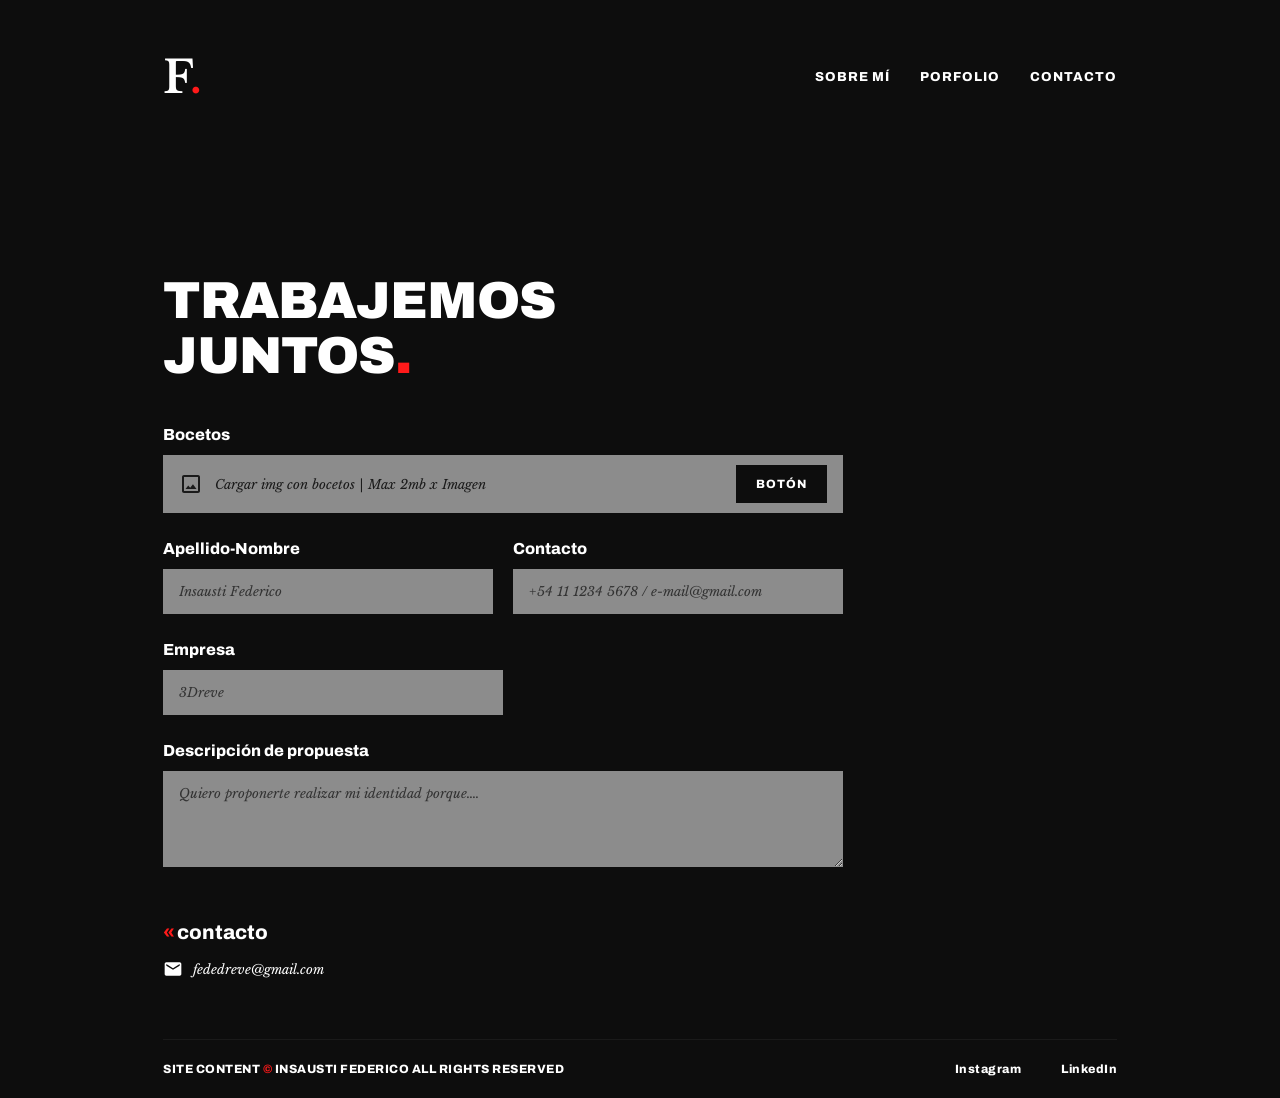
==== contacto.html @ 8e114cc9 "pre subida final" ====
<!DOCTYPE html>
<html lang="es">

<head>
    <meta charset="UTF-8">
    <meta name="viewport" content="width=device-width, initial-scale=1.0">
    <title>Insausti Federico - Contacto</title>

    <!-- Favicon -->
    <link rel="icon" type="image/png" href="favicon.png">

    <!-- Google Fonts: Archivo (sans-serif) y Libre Baskerville (italic) -->
    <link rel="preconnect" href="https://fonts.googleapis.com">
    <link rel="preconnect" href="https://fonts.gstatic.com" crossorigin>
    <link
        href="https://fonts.googleapis.com/css2?family=Archivo:ital,wght@0,400..900;1,400..900&family=Libre+Baskerville:ital,wght@0,400;0,700;1,400&display=swap"
    rel="stylesheet">

    <!-- Hoja de estilos -->
    <link rel="stylesheet" href="estilocontacto.css">
</head>

<body>

  <header>
    <div class="logo">F<span>.</span></div>
    <nav>
      <a href="index.html" class="boton-head">SOBRE MÍ</a>
      <a href="porfolio.html" class="boton-head">PORFOLIO</a>
      <a href="contacto.html" class="boton-head">CONTACTO</a>
    </nav>
  </header>

    <main>
        <section>
            <h1>TRABAJEMOS<br>JUNTOS<span>.</span></h1>

            <form action="#" method="post" enctype="multipart/form-data">

                <div class="field-group full-width">
                    <label for="bocetos">Bocetos</label>
                    <div class="file-upload">
                        <div class="upload-info">
                            <svg class="icon" viewBox="0 0 24 24" width="24" height="24" fill="currentColor">
                                <path
                                    d="M19 3H5c-1.1 0-2 .9-2 2v14c0 1.1.9 2 2 2h14c1.1 0 2-.9 2-2V5c0-1.1-.9-2-2-2zm0 16H5V5h14v14zm-5.04-6.71l-2.75 3.54-1.96-2.36L6.5 17h11l-3.54-4.71z" />
                            </svg>
                            <span>Cargar img con bocetos | Max 2mb x Imagen</span>
                        </div>
                        <label for="bocetos" class="btn-upload">BOTÓN</label>
                        <input type="file" id="bocetos" name="bocetos" accept="image/*">
                    </div>
                </div>

                <div class="form-row">
                    <div class="field-group">
                        <label for="nombre">Apellido-Nombre</label>
                        <input type="text" id="nombre" name="nombre" placeholder="Insausti Federico">
                    </div>

                    <div class="field-group">
                        <label for="contacto">Contacto</label>
                        <input type="text" id="contacto" name="contacto"
                            placeholder="+54 11 1234 5678 / e-mail@gmail.com">
                    </div>
                </div>

                <div class="form-row">
                    <div class="field-group half-width">
                        <label for="empresa">Empresa</label>
                        <input type="text" id="empresa" name="empresa" placeholder="3Dreve">
                    </div>
                </div>

                <div class="field-group full-width">
                    <label for="propuesta">Descripción de propuesta</label>
                    <textarea id="propuesta" name="propuesta" rows="4"
                        placeholder="Quiero proponerte realizar mi identidad porque...."></textarea>
                </div>

            </form>
        </section>

        <section>
            <h2><span>«</span>contacto</h2>
            <div class="direct-contact">
                <svg class="icon-mail" viewBox="0 0 24 24" width="20" height="20" fill="currentColor">
                    <path
                        d="M20 4H4c-1.1 0-1.99.9-1.99 2L2 18c0 1.1.9 2 2 2h16c1.1 0 2-.9 2-2V6c0-1.1-.9-2-2-2zm0 4l-8 5-8-5V6l8 5 8-5v2z" />
                </svg>
                <a href="mailto:fededreve@gmail.com">fededreve@gmail.com</a>
            </div>
        </section>
    </main>

    <footer>
        <p>SITE CONTENT <span class="copy-symbol">©</span> INSAUSTI FEDERICO ALL RIGHTS RESERVED</p>
        <div class="social-links">
            <a href="#" target="_blank" rel="noopener">Instagram</a>
            <a href="#" target="_blank" rel="noopener">LinkedIn</a>
        </div>
    </footer>

</body>

</html>
---- estilocontacto.css ----
/* ==========================================================================
   1. RESET Y CONFIGURACIÓN GENERAL
   ========================================================================== */
* {
    margin: 0;
    padding: 0;
    box-sizing: border-box;
}

body {
    background-color: #0d0d0d;
    color: #ffffff;
    font-family: 'Archivo', sans-serif;
    min-height: 100vh;
    display: flex;
    flex-direction: column;
  line-height: 1.5;
  padding: 20px 163px;
  max-width: 1920px;
}

/* ==========================================================================
   2. HEADER Y NAVEGACIÓN
   ========================================================================== */
header {
   display: flex;
  justify-content: space-between;
  align-items: center;
  padding: 24px 0 163px 0;
}

.logo {
    font-family: 'Libre Baskerville', Georgia, serif;
  font-size: 2.8rem;
  font-style: regular;
  font-weight: 700; 
  letter-spacing: -1px;
}


.logo span,
h1 span {
    color: #ff1a1a;
}

nav {
  display: flex;
  gap: 30px;
}

nav a {
    color: #ffffff;
    text-decoration: none;
    font-size: 13px;
    font-weight: 800;
    letter-spacing: 1px;
    transition: opacity 0.2s ease;
}

nav a:hover,
nav a.active {
    opacity: 0.7;
}

/* ==========================================================================
   3. ESTRUCTURA PRINCIPAL (MAIN)
   ========================================================================== */
main {
    flex: 1;
    display: flex;
    flex-direction: column;
}

section {
    width: 100%;
}

/* Título Principal */
h1 {
    font-family: 'Archivo', sans-serif;
    font-size: 52px;
    font-weight: 900;
    line-height: 1.05;
    text-transform: uppercase;
    letter-spacing: -1px;
    margin-bottom: 40px;
    max-width: 450px; /* Restricción para evitar saltos <br> forzados */
}

/* ==========================================================================
   4. FORMULARIO
   ========================================================================== */
form {
    display: flex;
    flex-direction: column;
    gap: 24px;
    max-width: 680px;
    margin-bottom: 50px;
}

.form-row {
    display: flex;
    gap: 20px;
    width: 100%;
}

.field-group {
    display: flex;
    flex-direction: column;
    gap: 8px;
    flex: 1;
}

.field-group.full-width {
    width: 100%;
}

.field-group.half-width {
    max-width: 50%;
}

label {
    font-family: 'Archivo', sans-serif;
    font-size: 16px;
    font-weight: 800;
    color: #ffffff;
}

/* Inputs y Textarea */
input[type="text"],
textarea {
    width: 100%;
    background-color: #8c8c8c;
    border: none;
    border-radius: 0;
    padding: 14px 16px;
    color: #0d0d0d;
    font-family: 'Libre Baskerville', serif;
    font-style: italic;
    font-size: 13px;
    outline: none;
}

input[type="text"]::placeholder,
textarea::placeholder {
    color: #333333;
    font-family: 'Libre Baskerville', serif;
    font-style: italic;
}

textarea {
    resize: vertical;
    min-height: 90px;
}

/* Campo especial de carga de archivo (Bocetos) */
.file-upload {
    display: flex;
    justify-content: space-between;
    align-items: center;
    background-color: #8c8c8c;
    padding: 10px 16px;
}

.upload-info {
    display: flex;
    align-items: center;
    gap: 12px;
    color: #1a1a1a;
    font-family: 'Libre Baskerville', serif;
    font-style: italic;
    font-size: 13px;
}

.upload-info .icon {
    fill: #1a1a1a;
}

.btn-upload {
    background-color: #0d0d0d;
    color: #ffffff;
    font-family: 'Archivo', sans-serif;
    font-style: normal;
    font-size: 12px;
    font-weight: 800;
    padding: 10px 20px;
    cursor: pointer;
    letter-spacing: 1px;
    text-transform: uppercase;
}

input[type="file"] {
    display: none;
}

/* ==========================================================================
   5. SECCIÓN DE CONTACTO DIRECTO
   ========================================================================== */
h2 {
    font-family: 'Archivo', sans-serif;
    font-size: 20px;
    font-weight: 800;
    color: #ffffff;
    margin-bottom: 12px;
}

h2 span {
    color: #ff1a1a;
    margin-right: 2px;
}

.direct-contact {
    display: flex;
    align-items: center;
    gap: 10px;
    margin-bottom: 60px;
}

.direct-contact .icon-mail {
    fill: #ffffff;
}

.direct-contact a {
    color: #ffffff;
    text-decoration: none;
    font-family: 'Libre Baskerville', serif;
    font-style: italic;
    font-size: 13px;
}

/* ==========================================================================
   6. FOOTER
   ========================================================================== */
footer {
    display: flex;
    justify-content: space-between;
    align-items: center;
    padding-top: 20px;
    border-top: 1px solid #1a1a1a;
    font-size: 12px;
    font-weight: 800;
    letter-spacing: 0.5px;
}

footer p {
    color: #ffffff;
}

.copy-symbol {
    color: #ff1a1a;
}

.social-links {
    display: flex;
    gap: 40px;
}

.social-links a {
    color: #ffffff;
    text-decoration: none;
    transition: opacity 0.2s ease;
}

.social-links a:hover {
    opacity: 0.7;
}

/* ==========================================================================
   7. ADAPTABILIDAD RESPONSIVE (MOBILE-FIRST ADAPTATION)
   ========================================================================== */
@media (max-width: 768px) {
    body {
        padding-left: 20px;
        padding-right: 20px;
        padding-top: 24px;
        padding-bottom: 24px;
    }

    header {
        flex-direction: column;
        align-items: flex-start;
        gap: 20px;
        margin-bottom: 40px;
    }

    nav {
        gap: 20px;
    }

    h1 {
        font-size: 36px;
    }

    .form-row {
        flex-direction: column;
        gap: 24px;
    }

    .field-group.half-width {
        max-width: 100%;
    }

    .file-upload {
        flex-direction: column;
        align-items: flex-start;
        gap: 14px;
    }

    footer {
        flex-direction: column;
        align-items: flex-start;
        gap: 16px;
    }
}
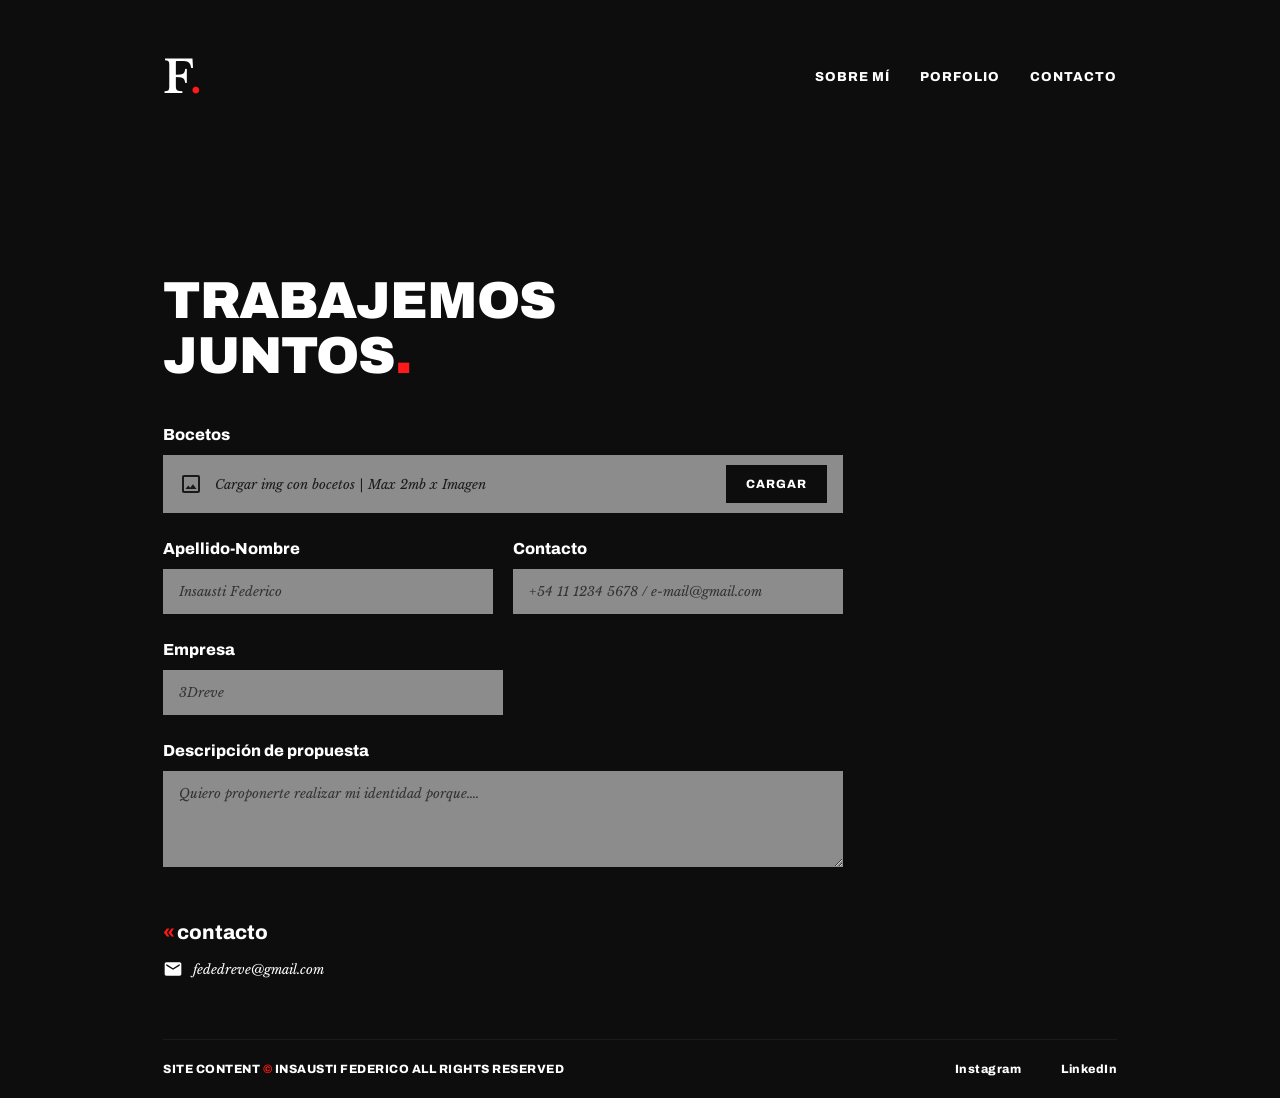
==== commit 404b50d9: "Add files via upload" ====
--- a/contacto.html
+++ b/contacto.html
@@ -1,106 +1,108 @@
-<!DOCTYPE html>
-<html lang="es">
-
-<head>
-    <meta charset="UTF-8">
-    <meta name="viewport" content="width=device-width, initial-scale=1.0">
-    <title>Insausti Federico - Contacto</title>
-
-    <!-- Favicon -->
-    <link rel="icon" type="image/png" href="favicon.png">
-
-    <!-- Google Fonts: Archivo (sans-serif) y Libre Baskerville (italic) -->
-    <link rel="preconnect" href="https://fonts.googleapis.com">
-    <link rel="preconnect" href="https://fonts.gstatic.com" crossorigin>
-    <link
-        href="https://fonts.googleapis.com/css2?family=Archivo:ital,wght@0,400..900;1,400..900&family=Libre+Baskerville:ital,wght@0,400;0,700;1,400&display=swap"
-    rel="stylesheet">
-
-    <!-- Hoja de estilos -->
-    <link rel="stylesheet" href="estilocontacto.css">
-</head>
-
-<body>
-
-  <header>
-    <div class="logo">F<span>.</span></div>
-    <nav>
-      <a href="index.html" class="boton-head">SOBRE MÍ</a>
-      <a href="porfolio.html" class="boton-head">PORFOLIO</a>
-      <a href="contacto.html" class="boton-head">CONTACTO</a>
-    </nav>
-  </header>
-
-    <main>
-        <section>
-            <h1>TRABAJEMOS<br>JUNTOS<span>.</span></h1>
-
-            <form action="#" method="post" enctype="multipart/form-data">
-
-                <div class="field-group full-width">
-                    <label for="bocetos">Bocetos</label>
-                    <div class="file-upload">
-                        <div class="upload-info">
-                            <svg class="icon" viewBox="0 0 24 24" width="24" height="24" fill="currentColor">
-                                <path
-                                    d="M19 3H5c-1.1 0-2 .9-2 2v14c0 1.1.9 2 2 2h14c1.1 0 2-.9 2-2V5c0-1.1-.9-2-2-2zm0 16H5V5h14v14zm-5.04-6.71l-2.75 3.54-1.96-2.36L6.5 17h11l-3.54-4.71z" />
-                            </svg>
-                            <span>Cargar img con bocetos | Max 2mb x Imagen</span>
-                        </div>
-                        <label for="bocetos" class="btn-upload">BOTÓN</label>
-                        <input type="file" id="bocetos" name="bocetos" accept="image/*">
-                    </div>
-                </div>
-
-                <div class="form-row">
-                    <div class="field-group">
-                        <label for="nombre">Apellido-Nombre</label>
-                        <input type="text" id="nombre" name="nombre" placeholder="Insausti Federico">
-                    </div>
-
-                    <div class="field-group">
-                        <label for="contacto">Contacto</label>
-                        <input type="text" id="contacto" name="contacto"
-                            placeholder="+54 11 1234 5678 / e-mail@gmail.com">
-                    </div>
-                </div>
-
-                <div class="form-row">
-                    <div class="field-group half-width">
-                        <label for="empresa">Empresa</label>
-                        <input type="text" id="empresa" name="empresa" placeholder="3Dreve">
-                    </div>
-                </div>
-
-                <div class="field-group full-width">
-                    <label for="propuesta">Descripción de propuesta</label>
-                    <textarea id="propuesta" name="propuesta" rows="4"
-                        placeholder="Quiero proponerte realizar mi identidad porque...."></textarea>
-                </div>
-
-            </form>
-        </section>
-
-        <section>
-            <h2><span>«</span>contacto</h2>
-            <div class="direct-contact">
-                <svg class="icon-mail" viewBox="0 0 24 24" width="20" height="20" fill="currentColor">
-                    <path
-                        d="M20 4H4c-1.1 0-1.99.9-1.99 2L2 18c0 1.1.9 2 2 2h16c1.1 0 2-.9 2-2V6c0-1.1-.9-2-2-2zm0 4l-8 5-8-5V6l8 5 8-5v2z" />
-                </svg>
-                <a href="mailto:fededreve@gmail.com">fededreve@gmail.com</a>
-            </div>
-        </section>
-    </main>
-
-    <footer>
-        <p>SITE CONTENT <span class="copy-symbol">©</span> INSAUSTI FEDERICO ALL RIGHTS RESERVED</p>
-        <div class="social-links">
-            <a href="#" target="_blank" rel="noopener">Instagram</a>
-            <a href="#" target="_blank" rel="noopener">LinkedIn</a>
-        </div>
-    </footer>
-
-</body>
-
+<!DOCTYPE html>
+<html lang="es">
+
+<head>
+    <meta charset="UTF-8">
+    <meta name="viewport" content="width=device-width, initial-scale=1.0">
+    <title>Insausti Federico - Contacto</title>
+
+    <!-- Favicon -->
+    <link rel="icon" type="image/png" href="favicon.png">
+
+    <!-- Google Fonts: Archivo (sans-serif) y Libre Baskerville (italic) -->
+    <link rel="preconnect" href="https://fonts.googleapis.com">
+    <link rel="preconnect" href="https://fonts.gstatic.com" crossorigin>
+    <link
+        href="https://fonts.googleapis.com/css2?family=Archivo:ital,wght@0,400..900;1,400..900&family=Libre+Baskerville:ital,wght@0,400;0,700;1,400&display=swap"
+    rel="stylesheet">
+
+    <!-- Hoja de estilos -->
+    <link rel="stylesheet" href="estilocontacto.css">
+    <link rel="stylesheet" href="reveal.css">
+</head>
+
+<body>
+
+  <header>
+    <div class="logo">F<span>.</span></div>
+    <nav>
+      <a href="index.html" class="boton-head">SOBRE MÍ</a>
+      <a href="porfolio.html" class="boton-head">PORFOLIO</a>
+      <a href="contacto.html" class="boton-head">CONTACTO</a>
+    </nav>
+  </header>
+
+    <main>
+        <section>
+            <h1 data-reveal>TRABAJEMOS<br>JUNTOS<span>.</span></h1>
+
+            <form action="#" method="post" enctype="multipart/form-data">
+
+                <div class="field-group full-width" data-reveal>
+                    <label for="bocetos">Bocetos</label>
+                    <div class="file-upload">
+                        <div class="upload-info">
+                            <svg class="icon" viewBox="0 0 24 24" width="24" height="24" fill="currentColor">
+                                <path
+                                    d="M19 3H5c-1.1 0-2 .9-2 2v14c0 1.1.9 2 2 2h14c1.1 0 2-.9 2-2V5c0-1.1-.9-2-2-2zm0 16H5V5h14v14zm-5.04-6.71l-2.75 3.54-1.96-2.36L6.5 17h11l-3.54-4.71z" />
+                            </svg>
+                            <span>Cargar img con bocetos | Max 2mb x Imagen</span>
+                        </div>
+                        <label for="bocetos" class="btn-upload">Cargar</label>
+                        <input type="file" id="bocetos" name="bocetos" accept="image/*">
+                    </div>
+                </div>
+
+                <div class="form-row">
+                    <div class="field-group" data-reveal>
+                        <label for="nombre">Apellido-Nombre</label>
+                        <input type="text" id="nombre" name="nombre" placeholder="Insausti Federico">
+                    </div>
+
+                    <div class="field-group" data-reveal>
+                        <label for="contacto">Contacto</label>
+                        <input type="text" id="contacto" name="contacto"
+                            placeholder="+54 11 1234 5678 / e-mail@gmail.com">
+                    </div>
+                </div>
+
+                <div class="form-row">
+                    <div class="field-group half-width" data-reveal>
+                        <label for="empresa">Empresa</label>
+                        <input type="text" id="empresa" name="empresa" placeholder="3Dreve">
+                    </div>
+                </div>
+
+                <div class="field-group full-width" data-reveal>
+                    <label for="propuesta">Descripción de propuesta</label>
+                    <textarea id="propuesta" name="propuesta" rows="4"
+                        placeholder="Quiero proponerte realizar mi identidad porque...."></textarea>
+                </div>
+
+            </form>
+        </section>
+
+        <section>
+            <h2 data-reveal><span>«</span>contacto</h2>
+            <div class="direct-contact" data-reveal>
+                <svg class="icon-mail" viewBox="0 0 24 24" width="20" height="20" fill="currentColor">
+                    <path
+                        d="M20 4H4c-1.1 0-1.99.9-1.99 2L2 18c0 1.1.9 2 2 2h16c1.1 0 2-.9 2-2V6c0-1.1-.9-2-2-2zm0 4l-8 5-8-5V6l8 5 8-5v2z" />
+                </svg>
+                <a href="mailto:fededreve@gmail.com">fededreve@gmail.com</a>
+            </div>
+        </section>
+    </main>
+
+    <footer>
+        <p>SITE CONTENT <span class="copy-symbol">©</span> INSAUSTI FEDERICO ALL RIGHTS RESERVED</p>
+        <div class="social-links">
+            <a href="#" target="_blank" rel="noopener">Instagram</a>
+            <a href="#" target="_blank" rel="noopener">LinkedIn</a>
+        </div>
+    </footer>
+
+    <script src="reveal.js"></script>
+</body>
+
 </html>
--- a/estilocontacto.css
+++ b/estilocontacto.css
@@ -1,314 +1,314 @@
-/* ==========================================================================
-   1. RESET Y CONFIGURACIÓN GENERAL
-   ========================================================================== */
-* {
-    margin: 0;
-    padding: 0;
-    box-sizing: border-box;
-}
-
-body {
-    background-color: #0d0d0d;
-    color: #ffffff;
-    font-family: 'Archivo', sans-serif;
-    min-height: 100vh;
-    display: flex;
-    flex-direction: column;
-  line-height: 1.5;
-  padding: 20px 163px;
-  max-width: 1920px;
-}
-
-/* ==========================================================================
-   2. HEADER Y NAVEGACIÓN
-   ========================================================================== */
-header {
-   display: flex;
-  justify-content: space-between;
-  align-items: center;
-  padding: 24px 0 163px 0;
-}
-
-.logo {
-    font-family: 'Libre Baskerville', Georgia, serif;
-  font-size: 2.8rem;
-  font-style: regular;
-  font-weight: 700; 
-  letter-spacing: -1px;
-}
-
-
-.logo span,
-h1 span {
-    color: #ff1a1a;
-}
-
-nav {
-  display: flex;
-  gap: 30px;
-}
-
-nav a {
-    color: #ffffff;
-    text-decoration: none;
-    font-size: 13px;
-    font-weight: 800;
-    letter-spacing: 1px;
-    transition: opacity 0.2s ease;
-}
-
-nav a:hover,
-nav a.active {
-    opacity: 0.7;
-}
-
-/* ==========================================================================
-   3. ESTRUCTURA PRINCIPAL (MAIN)
-   ========================================================================== */
-main {
-    flex: 1;
-    display: flex;
-    flex-direction: column;
-}
-
-section {
-    width: 100%;
-}
-
-/* Título Principal */
-h1 {
-    font-family: 'Archivo', sans-serif;
-    font-size: 52px;
-    font-weight: 900;
-    line-height: 1.05;
-    text-transform: uppercase;
-    letter-spacing: -1px;
-    margin-bottom: 40px;
-    max-width: 450px; /* Restricción para evitar saltos <br> forzados */
-}
-
-/* ==========================================================================
-   4. FORMULARIO
-   ========================================================================== */
-form {
-    display: flex;
-    flex-direction: column;
-    gap: 24px;
-    max-width: 680px;
-    margin-bottom: 50px;
-}
-
-.form-row {
-    display: flex;
-    gap: 20px;
-    width: 100%;
-}
-
-.field-group {
-    display: flex;
-    flex-direction: column;
-    gap: 8px;
-    flex: 1;
-}
-
-.field-group.full-width {
-    width: 100%;
-}
-
-.field-group.half-width {
-    max-width: 50%;
-}
-
-label {
-    font-family: 'Archivo', sans-serif;
-    font-size: 16px;
-    font-weight: 800;
-    color: #ffffff;
-}
-
-/* Inputs y Textarea */
-input[type="text"],
-textarea {
-    width: 100%;
-    background-color: #8c8c8c;
-    border: none;
-    border-radius: 0;
-    padding: 14px 16px;
-    color: #0d0d0d;
-    font-family: 'Libre Baskerville', serif;
-    font-style: italic;
-    font-size: 13px;
-    outline: none;
-}
-
-input[type="text"]::placeholder,
-textarea::placeholder {
-    color: #333333;
-    font-family: 'Libre Baskerville', serif;
-    font-style: italic;
-}
-
-textarea {
-    resize: vertical;
-    min-height: 90px;
-}
-
-/* Campo especial de carga de archivo (Bocetos) */
-.file-upload {
-    display: flex;
-    justify-content: space-between;
-    align-items: center;
-    background-color: #8c8c8c;
-    padding: 10px 16px;
-}
-
-.upload-info {
-    display: flex;
-    align-items: center;
-    gap: 12px;
-    color: #1a1a1a;
-    font-family: 'Libre Baskerville', serif;
-    font-style: italic;
-    font-size: 13px;
-}
-
-.upload-info .icon {
-    fill: #1a1a1a;
-}
-
-.btn-upload {
-    background-color: #0d0d0d;
-    color: #ffffff;
-    font-family: 'Archivo', sans-serif;
-    font-style: normal;
-    font-size: 12px;
-    font-weight: 800;
-    padding: 10px 20px;
-    cursor: pointer;
-    letter-spacing: 1px;
-    text-transform: uppercase;
-}
-
-input[type="file"] {
-    display: none;
-}
-
-/* ==========================================================================
-   5. SECCIÓN DE CONTACTO DIRECTO
-   ========================================================================== */
-h2 {
-    font-family: 'Archivo', sans-serif;
-    font-size: 20px;
-    font-weight: 800;
-    color: #ffffff;
-    margin-bottom: 12px;
-}
-
-h2 span {
-    color: #ff1a1a;
-    margin-right: 2px;
-}
-
-.direct-contact {
-    display: flex;
-    align-items: center;
-    gap: 10px;
-    margin-bottom: 60px;
-}
-
-.direct-contact .icon-mail {
-    fill: #ffffff;
-}
-
-.direct-contact a {
-    color: #ffffff;
-    text-decoration: none;
-    font-family: 'Libre Baskerville', serif;
-    font-style: italic;
-    font-size: 13px;
-}
-
-/* ==========================================================================
-   6. FOOTER
-   ========================================================================== */
-footer {
-    display: flex;
-    justify-content: space-between;
-    align-items: center;
-    padding-top: 20px;
-    border-top: 1px solid #1a1a1a;
-    font-size: 12px;
-    font-weight: 800;
-    letter-spacing: 0.5px;
-}
-
-footer p {
-    color: #ffffff;
-}
-
-.copy-symbol {
-    color: #ff1a1a;
-}
-
-.social-links {
-    display: flex;
-    gap: 40px;
-}
-
-.social-links a {
-    color: #ffffff;
-    text-decoration: none;
-    transition: opacity 0.2s ease;
-}
-
-.social-links a:hover {
-    opacity: 0.7;
-}
-
-/* ==========================================================================
-   7. ADAPTABILIDAD RESPONSIVE (MOBILE-FIRST ADAPTATION)
-   ========================================================================== */
-@media (max-width: 768px) {
-    body {
-        padding-left: 20px;
-        padding-right: 20px;
-        padding-top: 24px;
-        padding-bottom: 24px;
-    }
-
-    header {
-        flex-direction: column;
-        align-items: flex-start;
-        gap: 20px;
-        margin-bottom: 40px;
-    }
-
-    nav {
-        gap: 20px;
-    }
-
-    h1 {
-        font-size: 36px;
-    }
-
-    .form-row {
-        flex-direction: column;
-        gap: 24px;
-    }
-
-    .field-group.half-width {
-        max-width: 100%;
-    }
-
-    .file-upload {
-        flex-direction: column;
-        align-items: flex-start;
-        gap: 14px;
-    }
-
-    footer {
-        flex-direction: column;
-        align-items: flex-start;
-        gap: 16px;
-    }
+/* ==========================================================================
+   1. RESET Y CONFIGURACIÓN GENERAL
+   ========================================================================== */
+* {
+    margin: 0;
+    padding: 0;
+    box-sizing: border-box;
+}
+
+body {
+    background-color: #0d0d0d;
+    color: #ffffff;
+    font-family: 'Archivo', sans-serif;
+    min-height: 100vh;
+    display: flex;
+    flex-direction: column;
+  line-height: 1.5;
+  padding: 20px 163px;
+  max-width: 1920px;
+}
+
+/* ==========================================================================
+   2. HEADER Y NAVEGACIÓN
+   ========================================================================== */
+header {
+   display: flex;
+  justify-content: space-between;
+  align-items: center;
+  padding: 24px 0 163px 0;
+}
+
+.logo {
+    font-family: 'Libre Baskerville', Georgia, serif;
+  font-size: 2.8rem;
+  font-style: regular;
+  font-weight: 700; 
+  letter-spacing: -1px;
+}
+
+
+.logo span,
+h1 span {
+    color: #ff1a1a;
+}
+
+nav {
+  display: flex;
+  gap: 30px;
+}
+
+nav a {
+    color: #ffffff;
+    text-decoration: none;
+    font-size: 13px;
+    font-weight: 800;
+    letter-spacing: 1px;
+    transition: opacity 0.2s ease;
+}
+
+nav a:hover,
+nav a.active {
+    opacity: 0.7;
+}
+
+/* ==========================================================================
+   3. ESTRUCTURA PRINCIPAL (MAIN)
+   ========================================================================== */
+main {
+    flex: 1;
+    display: flex;
+    flex-direction: column;
+}
+
+section {
+    width: 100%;
+}
+
+/* Título Principal */
+h1 {
+    font-family: 'Archivo', sans-serif;
+    font-size: 52px;
+    font-weight: 900;
+    line-height: 1.05;
+    text-transform: uppercase;
+    letter-spacing: -1px;
+    margin-bottom: 40px;
+    max-width: 450px; /* Restricción para evitar saltos <br> forzados */
+}
+
+/* ==========================================================================
+   4. FORMULARIO
+   ========================================================================== */
+form {
+    display: flex;
+    flex-direction: column;
+    gap: 24px;
+    max-width: 680px;
+    margin-bottom: 50px;
+}
+
+.form-row {
+    display: flex;
+    gap: 20px;
+    width: 100%;
+}
+
+.field-group {
+    display: flex;
+    flex-direction: column;
+    gap: 8px;
+    flex: 1;
+}
+
+.field-group.full-width {
+    width: 100%;
+}
+
+.field-group.half-width {
+    max-width: 50%;
+}
+
+label {
+    font-family: 'Archivo', sans-serif;
+    font-size: 16px;
+    font-weight: 800;
+    color: #ffffff;
+}
+
+/* Inputs y Textarea */
+input[type="text"],
+textarea {
+    width: 100%;
+    background-color: #8c8c8c;
+    border: none;
+    border-radius: 0;
+    padding: 14px 16px;
+    color: #0d0d0d;
+    font-family: 'Libre Baskerville', serif;
+    font-style: italic;
+    font-size: 13px;
+    outline: none;
+}
+
+input[type="text"]::placeholder,
+textarea::placeholder {
+    color: #333333;
+    font-family: 'Libre Baskerville', serif;
+    font-style: italic;
+}
+
+textarea {
+    resize: vertical;
+    min-height: 90px;
+}
+
+/* Campo especial de carga de archivo (Bocetos) */
+.file-upload {
+    display: flex;
+    justify-content: space-between;
+    align-items: center;
+    background-color: #8c8c8c;
+    padding: 10px 16px;
+}
+
+.upload-info {
+    display: flex;
+    align-items: center;
+    gap: 12px;
+    color: #1a1a1a;
+    font-family: 'Libre Baskerville', serif;
+    font-style: italic;
+    font-size: 13px;
+}
+
+.upload-info .icon {
+    fill: #1a1a1a;
+}
+
+.btn-upload {
+    background-color: #0d0d0d;
+    color: #ffffff;
+    font-family: 'Archivo', sans-serif;
+    font-style: normal;
+    font-size: 12px;
+    font-weight: 800;
+    padding: 10px 20px;
+    cursor: pointer;
+    letter-spacing: 1px;
+    text-transform: uppercase;
+}
+
+input[type="file"] {
+    display: none;
+}
+
+/* ==========================================================================
+   5. SECCIÓN DE CONTACTO DIRECTO
+   ========================================================================== */
+h2 {
+    font-family: 'Archivo', sans-serif;
+    font-size: 20px;
+    font-weight: 800;
+    color: #ffffff;
+    margin-bottom: 12px;
+}
+
+h2 span {
+    color: #ff1a1a;
+    margin-right: 2px;
+}
+
+.direct-contact {
+    display: flex;
+    align-items: center;
+    gap: 10px;
+    margin-bottom: 60px;
+}
+
+.direct-contact .icon-mail {
+    fill: #ffffff;
+}
+
+.direct-contact a {
+    color: #ffffff;
+    text-decoration: none;
+    font-family: 'Libre Baskerville', serif;
+    font-style: italic;
+    font-size: 13px;
+}
+
+/* ==========================================================================
+   6. FOOTER
+   ========================================================================== */
+footer {
+    display: flex;
+    justify-content: space-between;
+    align-items: center;
+    padding-top: 20px;
+    border-top: 1px solid #1a1a1a;
+    font-size: 12px;
+    font-weight: 800;
+    letter-spacing: 0.5px;
+}
+
+footer p {
+    color: #ffffff;
+}
+
+.copy-symbol {
+    color: #ff1a1a;
+}
+
+.social-links {
+    display: flex;
+    gap: 40px;
+}
+
+.social-links a {
+    color: #ffffff;
+    text-decoration: none;
+    transition: opacity 0.2s ease;
+}
+
+.social-links a:hover {
+    opacity: 0.7;
+}
+
+/* ==========================================================================
+   7. ADAPTABILIDAD RESPONSIVE (MOBILE-FIRST ADAPTATION)
+   ========================================================================== */
+@media (max-width: 768px) {
+    body {
+        padding-left: 20px;
+        padding-right: 20px;
+        padding-top: 24px;
+        padding-bottom: 24px;
+    }
+
+    header {
+        flex-direction: column;
+        align-items: flex-start;
+        gap: 20px;
+        margin-bottom: 40px;
+    }
+
+    nav {
+        gap: 20px;
+    }
+
+    h1 {
+        font-size: 36px;
+    }
+
+    .form-row {
+        flex-direction: column;
+        gap: 24px;
+    }
+
+    .field-group.half-width {
+        max-width: 100%;
+    }
+
+    .file-upload {
+        flex-direction: column;
+        align-items: flex-start;
+        gap: 14px;
+    }
+
+    footer {
+        flex-direction: column;
+        align-items: flex-start;
+        gap: 16px;
+    }
 }
--- a/reveal.css
+++ b/reveal.css
@@ -0,0 +1,18 @@
+body.reveal-ready [data-reveal] {
+    opacity: 0;
+    transform: translateY(24px);
+    transition: opacity 600ms ease, transform 600ms ease;
+}
+
+body.reveal-ready [data-reveal].is-visible {
+    opacity: 1;
+    transform: translateY(0);
+}
+
+@media (prefers-reduced-motion: reduce) {
+    body.reveal-ready [data-reveal] {
+        opacity: 1;
+        transform: none;
+        transition: none;
+    }
+}
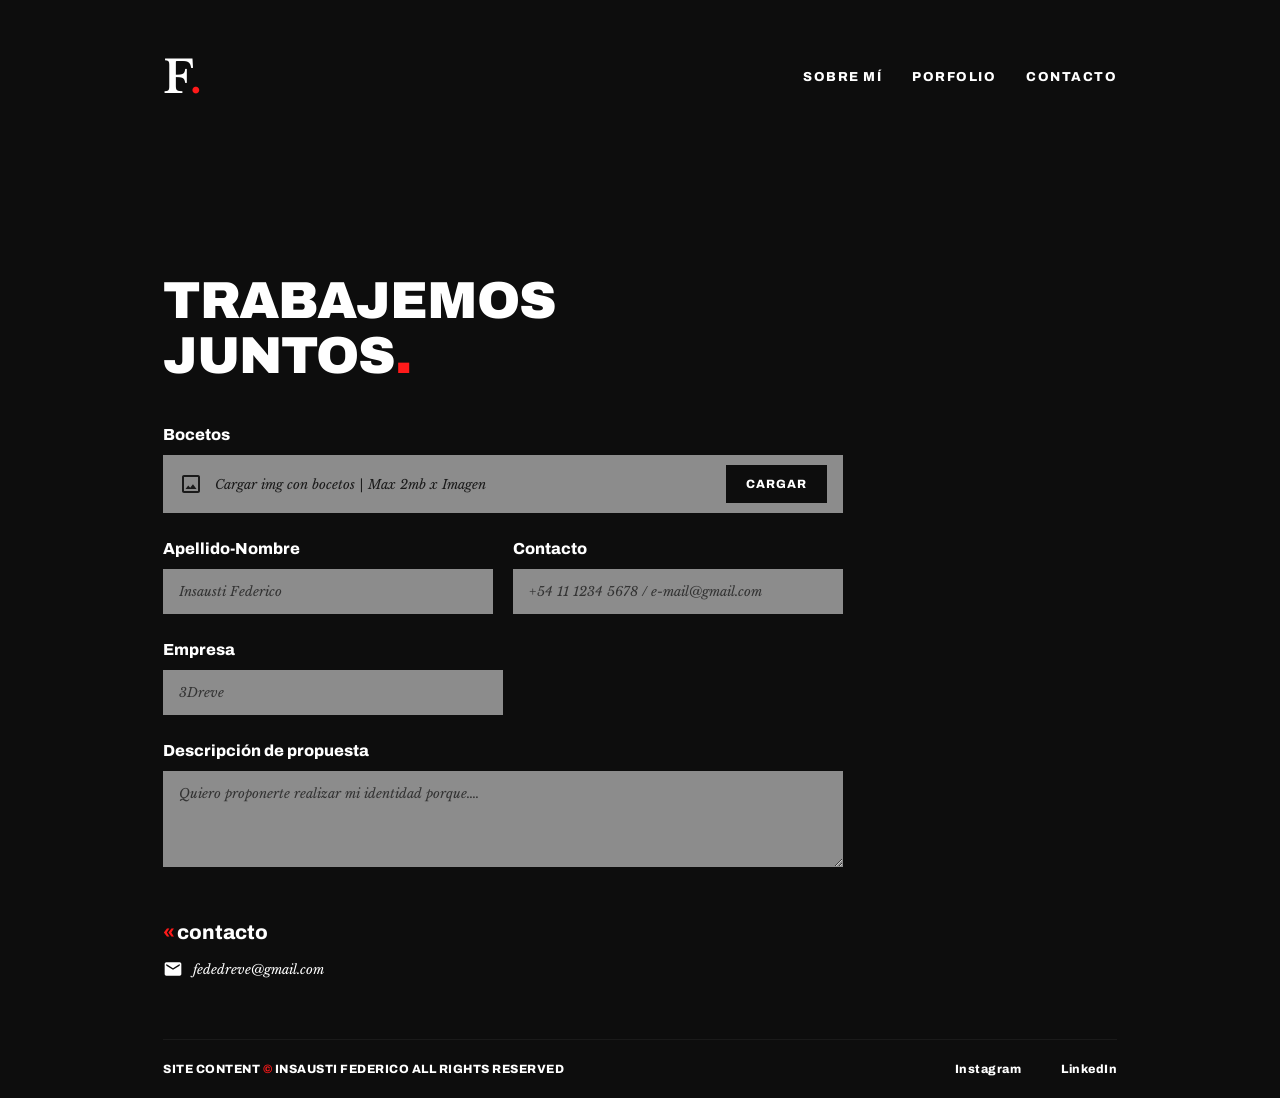
==== commit cf602d95: "arreglo-de-conflictos" ====
--- a/contacto.html
+++ b/contacto.html
@@ -1,108 +1,107 @@
-<!DOCTYPE html>
-<html lang="es">
-
-<head>
-    <meta charset="UTF-8">
-    <meta name="viewport" content="width=device-width, initial-scale=1.0">
-    <title>Insausti Federico - Contacto</title>
-
-    <!-- Favicon -->
-    <link rel="icon" type="image/png" href="favicon.png">
-
-    <!-- Google Fonts: Archivo (sans-serif) y Libre Baskerville (italic) -->
-    <link rel="preconnect" href="https://fonts.googleapis.com">
-    <link rel="preconnect" href="https://fonts.gstatic.com" crossorigin>
-    <link
-        href="https://fonts.googleapis.com/css2?family=Archivo:ital,wght@0,400..900;1,400..900&family=Libre+Baskerville:ital,wght@0,400;0,700;1,400&display=swap"
-    rel="stylesheet">
-
-    <!-- Hoja de estilos -->
-    <link rel="stylesheet" href="estilocontacto.css">
-    <link rel="stylesheet" href="reveal.css">
-</head>
-
-<body>
-
-  <header>
-    <div class="logo">F<span>.</span></div>
-    <nav>
-      <a href="index.html" class="boton-head">SOBRE MÍ</a>
-      <a href="porfolio.html" class="boton-head">PORFOLIO</a>
-      <a href="contacto.html" class="boton-head">CONTACTO</a>
-    </nav>
-  </header>
-
-    <main>
-        <section>
-            <h1 data-reveal>TRABAJEMOS<br>JUNTOS<span>.</span></h1>
-
-            <form action="#" method="post" enctype="multipart/form-data">
-
-                <div class="field-group full-width" data-reveal>
-                    <label for="bocetos">Bocetos</label>
-                    <div class="file-upload">
-                        <div class="upload-info">
-                            <svg class="icon" viewBox="0 0 24 24" width="24" height="24" fill="currentColor">
-                                <path
-                                    d="M19 3H5c-1.1 0-2 .9-2 2v14c0 1.1.9 2 2 2h14c1.1 0 2-.9 2-2V5c0-1.1-.9-2-2-2zm0 16H5V5h14v14zm-5.04-6.71l-2.75 3.54-1.96-2.36L6.5 17h11l-3.54-4.71z" />
-                            </svg>
-                            <span>Cargar img con bocetos | Max 2mb x Imagen</span>
-                        </div>
-                        <label for="bocetos" class="btn-upload">Cargar</label>
-                        <input type="file" id="bocetos" name="bocetos" accept="image/*">
-                    </div>
-                </div>
-
-                <div class="form-row">
-                    <div class="field-group" data-reveal>
-                        <label for="nombre">Apellido-Nombre</label>
-                        <input type="text" id="nombre" name="nombre" placeholder="Insausti Federico">
-                    </div>
-
-                    <div class="field-group" data-reveal>
-                        <label for="contacto">Contacto</label>
-                        <input type="text" id="contacto" name="contacto"
-                            placeholder="+54 11 1234 5678 / e-mail@gmail.com">
-                    </div>
-                </div>
-
-                <div class="form-row">
-                    <div class="field-group half-width" data-reveal>
-                        <label for="empresa">Empresa</label>
-                        <input type="text" id="empresa" name="empresa" placeholder="3Dreve">
-                    </div>
-                </div>
-
-                <div class="field-group full-width" data-reveal>
-                    <label for="propuesta">Descripción de propuesta</label>
-                    <textarea id="propuesta" name="propuesta" rows="4"
-                        placeholder="Quiero proponerte realizar mi identidad porque...."></textarea>
-                </div>
-
-            </form>
-        </section>
-
-        <section>
-            <h2 data-reveal><span>«</span>contacto</h2>
-            <div class="direct-contact" data-reveal>
-                <svg class="icon-mail" viewBox="0 0 24 24" width="20" height="20" fill="currentColor">
-                    <path
-                        d="M20 4H4c-1.1 0-1.99.9-1.99 2L2 18c0 1.1.9 2 2 2h16c1.1 0 2-.9 2-2V6c0-1.1-.9-2-2-2zm0 4l-8 5-8-5V6l8 5 8-5v2z" />
-                </svg>
-                <a href="mailto:fededreve@gmail.com">fededreve@gmail.com</a>
-            </div>
-        </section>
-    </main>
-
-    <footer>
-        <p>SITE CONTENT <span class="copy-symbol">©</span> INSAUSTI FEDERICO ALL RIGHTS RESERVED</p>
-        <div class="social-links">
-            <a href="#" target="_blank" rel="noopener">Instagram</a>
-            <a href="#" target="_blank" rel="noopener">LinkedIn</a>
-        </div>
-    </footer>
-
-    <script src="reveal.js"></script>
-</body>
-
+<!DOCTYPE html>
+<html lang="es">
+
+<head>
+    <meta charset="UTF-8">
+    <meta name="viewport" content="width=device-width, initial-scale=1.0">
+    <title>Insausti Federico - Contacto</title>
+
+    <!-- Favicon -->
+    <link rel="icon" type="image/png" href="favicon.png">
+
+    <!-- Google Fonts: Archivo (sans-serif) y Libre Baskerville (italic) -->
+    <link rel="preconnect" href="https://fonts.googleapis.com">
+    <link rel="preconnect" href="https://fonts.gstatic.com" crossorigin>
+    <link
+        href="https://fonts.googleapis.com/css2?family=Archivo:ital,wght@0,400..900;1,400..900&family=Libre+Baskerville:ital,wght@0,400;0,700;1,400&display=swap"
+    rel="stylesheet">
+
+    <!-- Hoja de estilos -->
+    <link rel="stylesheet" href="estilos.css">
+</head>
+
+<body class="page-contacto">
+
+  <header>
+    <div class="logo">F<span>.</span></div>
+    <nav>
+      <a href="index.html" class="boton-head">SOBRE MÍ</a>
+      <a href="porfolio.html" class="boton-head">PORFOLIO</a>
+      <a href="contacto.html" class="boton-head">CONTACTO</a>
+    </nav>
+  </header>
+
+    <main>
+        <section>
+            <h1 data-reveal>TRABAJEMOS<br>JUNTOS<span>.</span></h1>
+
+            <form action="#" method="post" enctype="multipart/form-data">
+
+                <div class="field-group full-width" data-reveal>
+                    <label for="bocetos">Bocetos</label>
+                    <div class="file-upload">
+                        <div class="upload-info">
+                            <svg class="icon" viewBox="0 0 24 24" width="24" height="24" fill="currentColor">
+                                <path
+                                    d="M19 3H5c-1.1 0-2 .9-2 2v14c0 1.1.9 2 2 2h14c1.1 0 2-.9 2-2V5c0-1.1-.9-2-2-2zm0 16H5V5h14v14zm-5.04-6.71l-2.75 3.54-1.96-2.36L6.5 17h11l-3.54-4.71z" />
+                            </svg>
+                            <span>Cargar img con bocetos | Max 2mb x Imagen</span>
+                        </div>
+                        <label for="bocetos" class="btn-upload">Cargar</label>
+                        <input type="file" id="bocetos" name="bocetos" accept="image/*">
+                    </div>
+                </div>
+
+                <div class="form-row">
+                    <div class="field-group" data-reveal>
+                        <label for="nombre">Apellido-Nombre</label>
+                        <input type="text" id="nombre" name="nombre" placeholder="Insausti Federico">
+                    </div>
+
+                    <div class="field-group" data-reveal>
+                        <label for="contacto">Contacto</label>
+                        <input type="text" id="contacto" name="contacto"
+                            placeholder="+54 11 1234 5678 / e-mail@gmail.com">
+                    </div>
+                </div>
+
+                <div class="form-row">
+                    <div class="field-group half-width" data-reveal>
+                        <label for="empresa">Empresa</label>
+                        <input type="text" id="empresa" name="empresa" placeholder="3Dreve">
+                    </div>
+                </div>
+
+                <div class="field-group full-width" data-reveal>
+                    <label for="propuesta">Descripción de propuesta</label>
+                    <textarea id="propuesta" name="propuesta" rows="4"
+                        placeholder="Quiero proponerte realizar mi identidad porque...."></textarea>
+                </div>
+
+            </form>
+        </section>
+
+        <section>
+            <h2 data-reveal><span>«</span>contacto</h2>
+            <div class="direct-contact" data-reveal>
+                <svg class="icon-mail" viewBox="0 0 24 24" width="20" height="20" fill="currentColor">
+                    <path
+                        d="M20 4H4c-1.1 0-1.99.9-1.99 2L2 18c0 1.1.9 2 2 2h16c1.1 0 2-.9 2-2V6c0-1.1-.9-2-2-2zm0 4l-8 5-8-5V6l8 5 8-5v2z" />
+                </svg>
+                <a href="mailto:fededreve@gmail.com">fededreve@gmail.com</a>
+            </div>
+        </section>
+    </main>
+
+    <footer>
+        <p>SITE CONTENT <span class="copy-symbol">©</span> INSAUSTI FEDERICO ALL RIGHTS RESERVED</p>
+        <div class="social-links">
+            <a href="#" target="_blank" rel="noopener">Instagram</a>
+            <a href="#" target="_blank" rel="noopener">LinkedIn</a>
+        </div>
+    </footer>
+
+    <script src="reveal.js"></script>
+</body>
+
 </html>
--- a/estilos.css
+++ b/estilos.css
@@ -0,0 +1,820 @@
+* {
+  box-sizing: border-box;
+  margin: 0;
+  padding: 0;
+}
+
+body {
+  background-color: #0d0d0d;
+  color: #ffffff;
+  font-family: 'Archivo', sans-serif;
+  line-height: 1.5;
+  padding: 20px 163px;
+  max-width: 1920px;
+}
+
+body.page-contacto {
+  min-height: 100vh;
+  display: flex;
+  flex-direction: column;
+}
+
+body.page-porfolio {
+  overflow-x: hidden;
+}
+
+header {
+  display: flex;
+  justify-content: space-between;
+  align-items: center;
+  padding: 24px 0 163px;
+}
+
+.logo {
+  font-family: 'Libre Baskerville', Georgia, serif;
+  font-size: 2.8rem;
+  font-weight: 700;
+  letter-spacing: -1px;
+}
+
+.logo span,
+.page-contacto h1 span,
+.quote-red,
+.dot,
+.dot-red,
+.red-symbol,
+.copy-symbol,
+.page-contacto h2 span {
+  color: #ff1a1a;
+}
+
+nav {
+  display: flex;
+  gap: 30px;
+}
+
+nav a {
+  color: #ffffff;
+  text-decoration: none;
+  font-size: 13px;
+  font-weight: 700;
+  letter-spacing: 1.5px;
+  transition: opacity 0.2s ease;
+}
+
+nav a:hover,
+nav a.active {
+  opacity: 0.7;
+}
+
+.page-home nav a {
+  font-size: 0.8rem;
+  font-weight: 700;
+}
+
+.page-porfolio nav a {
+  font-weight: 600;
+}
+
+.page-porfolio nav a:hover {
+  color: #ff1a1a;
+}
+
+.page-contacto nav a {
+  font-weight: 800;
+}
+
+.boton-head {
+  font-family: 'Archivo', sans-serif;
+}
+
+/* Página principal */
+.page-home .seccion-foto {
+  display: flex;
+  justify-content: space-between;
+  align-items: flex-end;
+  gap: 48px;
+  margin-bottom: 96px;
+}
+
+.page-home .titulo-principal {
+  font-family: 'Archivo', sans-serif;
+  font-size: 5rem;
+  font-weight: 900;
+  line-height: 1;
+  letter-spacing: 2px;
+  text-transform: uppercase;
+  max-width: 250px;
+  word-wrap: break-word;
+}
+
+.page-home .col-foto {
+  display: flex;
+  justify-content: center;
+  flex: 1;
+}
+
+.page-home .foto-perfil {
+  width: 100%;
+  max-width: 380px;
+  height: auto;
+  aspect-ratio: 1 / 1;
+  object-fit: cover;
+  filter: grayscale(20%) contrast(105%);
+}
+
+.page-home .col-descripcion {
+  display: flex;
+  flex-direction: column;
+  gap: 24px;
+  flex: 1;
+}
+
+.page-home .texto-serif {
+  font-family: 'Libre Baskerville', Georgia, serif;
+  font-style: italic;
+  font-size: 1.05rem;
+  color: #cccccc;
+  line-height: 1.6;
+}
+
+.page-home .texto-serif.destacado {
+  color: #ffffff;
+  font-weight: 700;
+}
+
+.page-home .seccion-hola {
+  margin-bottom: 96px;
+  max-width: 500px;
+}
+
+.page-home .titulo-hola {
+  font-family: 'Archivo', sans-serif;
+  font-size: 2.8rem;
+  font-weight: 900;
+  margin-bottom: 24px;
+  display: flex;
+  align-items: center;
+  gap: 4px;
+  letter-spacing: -0.5px;
+}
+
+.page-home .quote-red {
+  font-family: 'Archivo', sans-serif;
+  margin-right: 4px;
+}
+
+.page-home .texto-hola {
+  display: flex;
+  flex-direction: column;
+  gap: 16px;
+}
+
+.page-home .seccion-clientes {
+  margin-bottom: 96px;
+}
+
+.page-home .titulo-seccion {
+  font-family: 'Archivo', sans-serif;
+  font-size: 1.3rem;
+  font-weight: 900;
+  letter-spacing: 2px;
+  margin-bottom: 32px;
+  text-transform: uppercase;
+}
+
+.page-home .grid-clientes {
+  display: flex;
+  gap: 32px;
+}
+
+.page-home .card-cliente {
+  background-color: #f4f3ef;
+  flex: 1;
+  aspect-ratio: 1 / 1;
+  display: flex;
+  align-items: center;
+  justify-content: center;
+  padding: 40px;
+  border-radius: 2px;
+}
+
+.page-home .card-cliente img {
+  max-width: 85%;
+  max-height: 85%;
+  object-fit: contain;
+}
+
+.page-home footer {
+  display: flex;
+  justify-content: space-between;
+  align-items: flex-end;
+  padding-top: 64px;
+  border-top: 1px solid #1a1a1a;
+}
+
+.page-home .copyright {
+  font-family: 'Archivo', sans-serif;
+  font-size: 0.95rem;
+  font-weight: 900;
+  line-height: 1.4;
+  letter-spacing: 1px;
+}
+
+.page-home .social-links {
+  display: flex;
+  gap: 64px;
+}
+
+.page-home .social-links a {
+  color: #ffffff;
+  text-decoration: none;
+  font-family: 'Archivo', sans-serif;
+  font-size: 0.85rem;
+  font-weight: 700;
+  letter-spacing: 1px;
+  transition: opacity 0.2s ease;
+}
+
+.page-home .social-links a:hover {
+  opacity: 0.7;
+}
+
+/* Página de porfolio */
+.page-porfolio .dot,
+.page-porfolio .red-symbol {
+  color: #ff1a1a;
+}
+
+.page-porfolio .bio-text {
+  font-family: 'Libre Baskerville', serif;
+  font-style: italic;
+  font-size: 13px;
+  line-height: 1.6;
+  color: #ffffff;
+}
+
+.page-porfolio .bio-text p {
+  margin-bottom: 16px;
+}
+
+.page-porfolio .bio-text p:last-child {
+  margin-bottom: 0;
+}
+
+.page-porfolio .badge-container {
+  position: relative;
+}
+
+.page-porfolio .red-badge {
+  position: absolute;
+  bottom: 12px;
+  right: 12px;
+  width: 16px;
+  height: 16px;
+  background-color: #ff1a1a;
+  z-index: 2;
+}
+
+.page-porfolio .card {
+  background-color: #d9d9d9;
+  display: flex;
+  align-items: center;
+  justify-content: center;
+  overflow: hidden;
+}
+
+.page-porfolio .card img,
+.page-porfolio .card video {
+  width: 100%;
+  height: 100%;
+  object-fit: cover;
+  display: block;
+}
+
+.page-porfolio main {
+  display: flex;
+  flex-direction: column;
+  gap: 24px;
+}
+
+.page-porfolio h1 {
+  font-size: 54px;
+  font-weight: 900;
+  line-height: 0.95;
+  letter-spacing: -1px;
+  max-width: 450px;
+  margin-bottom: 20px;
+}
+
+.page-porfolio #principales {
+  display: flex;
+  gap: 16px;
+  height: 380px;
+}
+
+.page-porfolio #principales .card {
+  flex: 1;
+}
+
+.page-porfolio #principales .card:nth-child(4) {
+  flex: 0.5;
+}
+
+.page-porfolio #pequenas-piezas {
+  display: flex;
+  gap: 16px;
+  height: 100px;
+}
+
+.page-porfolio #pequenas-piezas .card {
+  flex: 1;
+}
+
+.page-porfolio #trabajo-destacado {
+  display: flex;
+  gap: 16px;
+  align-items: stretch;
+}
+
+.page-porfolio #trabajo-destacado .col-left {
+  display: flex;
+  flex: 2;
+  gap: 16px;
+}
+
+.page-porfolio #trabajo-destacado .card.large {
+  flex: 1.2;
+  height: 360px;
+}
+
+.page-porfolio #trabajo-destacado .stacked-cards {
+  display: flex;
+  flex-direction: column;
+  flex: 1;
+  gap: 16px;
+}
+
+.page-porfolio #trabajo-destacado .stacked-cards .card {
+  height: calc(50% - 8px);
+}
+
+.page-porfolio #trabajo-destacado .col-right {
+  flex: 1;
+  display: flex;
+  flex-direction: column;
+  justify-content: flex-end;
+  padding: 0 20px;
+}
+
+.page-porfolio #video {
+  display: flex;
+  width: 100%;
+}
+
+.page-porfolio #video .video-card {
+  width: 100%;
+  height: 400px;
+}
+
+.page-porfolio #libro h2 {
+  font-size: 24px;
+  font-weight: 900;
+  margin-bottom: 16px;
+}
+
+.page-porfolio .book-embed {
+  position: relative;
+  width: 100%;
+  min-height: 324px;
+  aspect-ratio: 5 / 3;
+}
+
+.page-porfolio .book-embed iframe {
+  position: absolute;
+  inset: 0;
+  width: 100%;
+  height: 100%;
+  border: 0;
+}
+
+.page-porfolio #piezas-varias {
+  display: flex;
+  flex-direction: column;
+  gap: 16px;
+}
+
+.page-porfolio .flex-row {
+  display: flex;
+  gap: 16px;
+  min-height: 280px;
+}
+
+.page-porfolio .col-item {
+  flex: 1;
+}
+
+.page-porfolio .col-item.wide {
+  flex: 2;
+}
+
+.page-porfolio .col-item.bio-text {
+  display: flex;
+  flex-direction: column;
+  justify-content: flex-end;
+  padding: 0 15px;
+}
+
+.page-porfolio .stacked-col {
+  display: flex;
+  flex-direction: column;
+  gap: 16px;
+}
+
+.page-porfolio .stacked-col .card {
+  flex: 1;
+}
+
+.page-porfolio footer {
+  display: flex;
+  justify-content: space-between;
+  align-items: center;
+  margin-top: 80px;
+  padding-top: 20px;
+  font-size: 11px;
+  font-weight: 800;
+  letter-spacing: 0.5px;
+}
+
+.page-porfolio .redes {
+  display: flex;
+  gap: 40px;
+}
+
+.page-porfolio .redes a {
+  color: #ffffff;
+  text-decoration: none;
+  transition: color 0.3s ease;
+}
+
+.page-porfolio .redes a:hover {
+  color: #ff1a1a;
+}
+
+/* Página de contacto */
+.page-contacto main {
+  flex: 1;
+  display: flex;
+  flex-direction: column;
+}
+
+.page-contacto section {
+  width: 100%;
+}
+
+.page-contacto h1 {
+  font-family: 'Archivo', sans-serif;
+  font-size: 52px;
+  font-weight: 900;
+  line-height: 1.05;
+  text-transform: uppercase;
+  letter-spacing: -1px;
+  margin-bottom: 40px;
+  max-width: 450px;
+}
+
+.page-contacto form {
+  display: flex;
+  flex-direction: column;
+  gap: 24px;
+  max-width: 680px;
+  margin-bottom: 50px;
+}
+
+.page-contacto .form-row {
+  display: flex;
+  gap: 20px;
+  width: 100%;
+}
+
+.page-contacto .field-group {
+  display: flex;
+  flex-direction: column;
+  gap: 8px;
+  flex: 1;
+}
+
+.page-contacto .field-group.full-width {
+  width: 100%;
+}
+
+.page-contacto .field-group.half-width {
+  max-width: 50%;
+}
+
+.page-contacto label {
+  font-family: 'Archivo', sans-serif;
+  font-size: 16px;
+  font-weight: 800;
+  color: #ffffff;
+}
+
+.page-contacto input[type="text"],
+.page-contacto textarea {
+  width: 100%;
+  background-color: #8c8c8c;
+  border: none;
+  border-radius: 0;
+  padding: 14px 16px;
+  color: #0d0d0d;
+  font-family: 'Libre Baskerville', serif;
+  font-style: italic;
+  font-size: 13px;
+  outline: none;
+}
+
+.page-contacto input[type="text"]::placeholder,
+.page-contacto textarea::placeholder {
+  color: #333333;
+  font-family: 'Libre Baskerville', serif;
+  font-style: italic;
+}
+
+.page-contacto textarea {
+  resize: vertical;
+  min-height: 90px;
+}
+
+.page-contacto .file-upload {
+  display: flex;
+  justify-content: space-between;
+  align-items: center;
+  background-color: #8c8c8c;
+  padding: 10px 16px;
+}
+
+.page-contacto .upload-info {
+  display: flex;
+  align-items: center;
+  gap: 12px;
+  color: #1a1a1a;
+  font-family: 'Libre Baskerville', serif;
+  font-style: italic;
+  font-size: 13px;
+}
+
+.page-contacto .upload-info .icon {
+  fill: #1a1a1a;
+}
+
+.page-contacto .btn-upload {
+  background-color: #0d0d0d;
+  color: #ffffff;
+  font-family: 'Archivo', sans-serif;
+  font-style: normal;
+  font-size: 12px;
+  font-weight: 800;
+  padding: 10px 20px;
+  cursor: pointer;
+  letter-spacing: 1px;
+  text-transform: uppercase;
+}
+
+.page-contacto input[type="file"] {
+  display: none;
+}
+
+.page-contacto h2 {
+  font-family: 'Archivo', sans-serif;
+  font-size: 20px;
+  font-weight: 800;
+  color: #ffffff;
+  margin-bottom: 12px;
+}
+
+.page-contacto h2 span {
+  margin-right: 2px;
+}
+
+.page-contacto .direct-contact {
+  display: flex;
+  align-items: center;
+  gap: 10px;
+  margin-bottom: 60px;
+}
+
+.page-contacto .direct-contact .icon-mail {
+  fill: #ffffff;
+}
+
+.page-contacto .direct-contact a {
+  color: #ffffff;
+  text-decoration: none;
+  font-family: 'Libre Baskerville', serif;
+  font-style: italic;
+  font-size: 13px;
+}
+
+.page-contacto footer {
+  display: flex;
+  justify-content: space-between;
+  align-items: center;
+  padding-top: 20px;
+  border-top: 1px solid #1a1a1a;
+  font-size: 12px;
+  font-weight: 800;
+  letter-spacing: 0.5px;
+}
+
+.page-contacto footer p {
+  color: #ffffff;
+}
+
+.page-contacto .social-links {
+  display: flex;
+  gap: 40px;
+}
+
+.page-contacto .social-links a {
+  color: #ffffff;
+  text-decoration: none;
+  transition: opacity 0.2s ease;
+}
+
+.page-contacto .social-links a:hover {
+  opacity: 0.7;
+}
+
+/* Animaciones compartidas */
+body.reveal-ready [data-reveal] {
+  opacity: 0;
+  transform: translateY(24px);
+  transition: opacity 600ms ease, transform 600ms ease;
+}
+
+body.reveal-ready [data-reveal].is-visible {
+  opacity: 1;
+  transform: translateY(0);
+}
+
+@media (max-width: 992px) {
+  .page-home {
+    padding: 24px 32px;
+  }
+
+  .page-home .seccion-foto {
+    flex-direction: column;
+    align-items: flex-start;
+    gap: 40px;
+  }
+
+  .page-home .titulo-principal {
+    font-size: 3.5rem;
+    max-width: 100%;
+  }
+
+  .page-home .grid-clientes {
+    flex-direction: column;
+  }
+
+  .page-porfolio {
+    padding: 30px 20px;
+  }
+
+  .page-porfolio #principales {
+    height: 260px;
+  }
+
+  .page-porfolio #trabajo-destacado {
+    flex-direction: column;
+  }
+
+  .page-porfolio #trabajo-destacado .col-right {
+    padding: 20px 0;
+  }
+
+  .page-porfolio .flex-row {
+    flex-direction: column;
+  }
+
+  .page-porfolio .col-item.wide,
+  .page-porfolio .col-item {
+    width: 100%;
+    height: 220px;
+  }
+
+  .page-porfolio .col-item.bio-text {
+    height: auto;
+    padding: 20px 0;
+  }
+}
+
+@media (max-width: 768px) {
+  .page-contacto {
+    padding: 24px 20px;
+  }
+
+  .page-contacto header {
+    flex-direction: column;
+    align-items: flex-start;
+    gap: 20px;
+    margin-bottom: 40px;
+  }
+
+  .page-contacto nav {
+    gap: 20px;
+  }
+
+  .page-contacto h1 {
+    font-size: 36px;
+  }
+
+  .page-contacto .form-row {
+    flex-direction: column;
+    gap: 24px;
+  }
+
+  .page-contacto .field-group.half-width {
+    max-width: 100%;
+  }
+
+  .page-contacto .file-upload {
+    flex-direction: column;
+    align-items: flex-start;
+    gap: 14px;
+  }
+
+  .page-contacto footer {
+    flex-direction: column;
+    align-items: flex-start;
+    gap: 16px;
+  }
+
+  .page-contacto .social-links {
+    gap: 40px;
+  }
+}
+
+@media (max-width: 600px) {
+  .page-home header {
+    flex-direction: column;
+    align-items: flex-start;
+    gap: 24px;
+  }
+
+  .page-porfolio header {
+    flex-direction: column;
+    align-items: flex-start;
+    gap: 20px;
+  }
+
+  .page-home nav {
+    gap: 24px;
+  }
+
+  .page-home footer {
+    flex-direction: column;
+    align-items: flex-start;
+    gap: 32px;
+  }
+
+  .page-porfolio footer {
+    flex-direction: column;
+    align-items: flex-start;
+    gap: 20px;
+  }
+
+  .page-home .social-links {
+    gap: 32px;
+  }
+
+  .page-porfolio h1 {
+    font-size: 38px;
+  }
+
+  .page-porfolio #principales,
+  .page-porfolio #pequenas-piezas {
+    flex-direction: column;
+    height: auto;
+  }
+
+  .page-porfolio #principales .card {
+    height: 200px;
+  }
+
+  .page-porfolio #pequenas-piezas .card {
+    height: 80px;
+  }
+
+  .page-porfolio #trabajo-destacado .col-left {
+    flex-direction: column;
+  }
+}
+
+@media (prefers-reduced-motion: reduce) {
+  body.reveal-ready [data-reveal] {
+    opacity: 1;
+    transform: none;
+    transition: none;
+  }
+}
